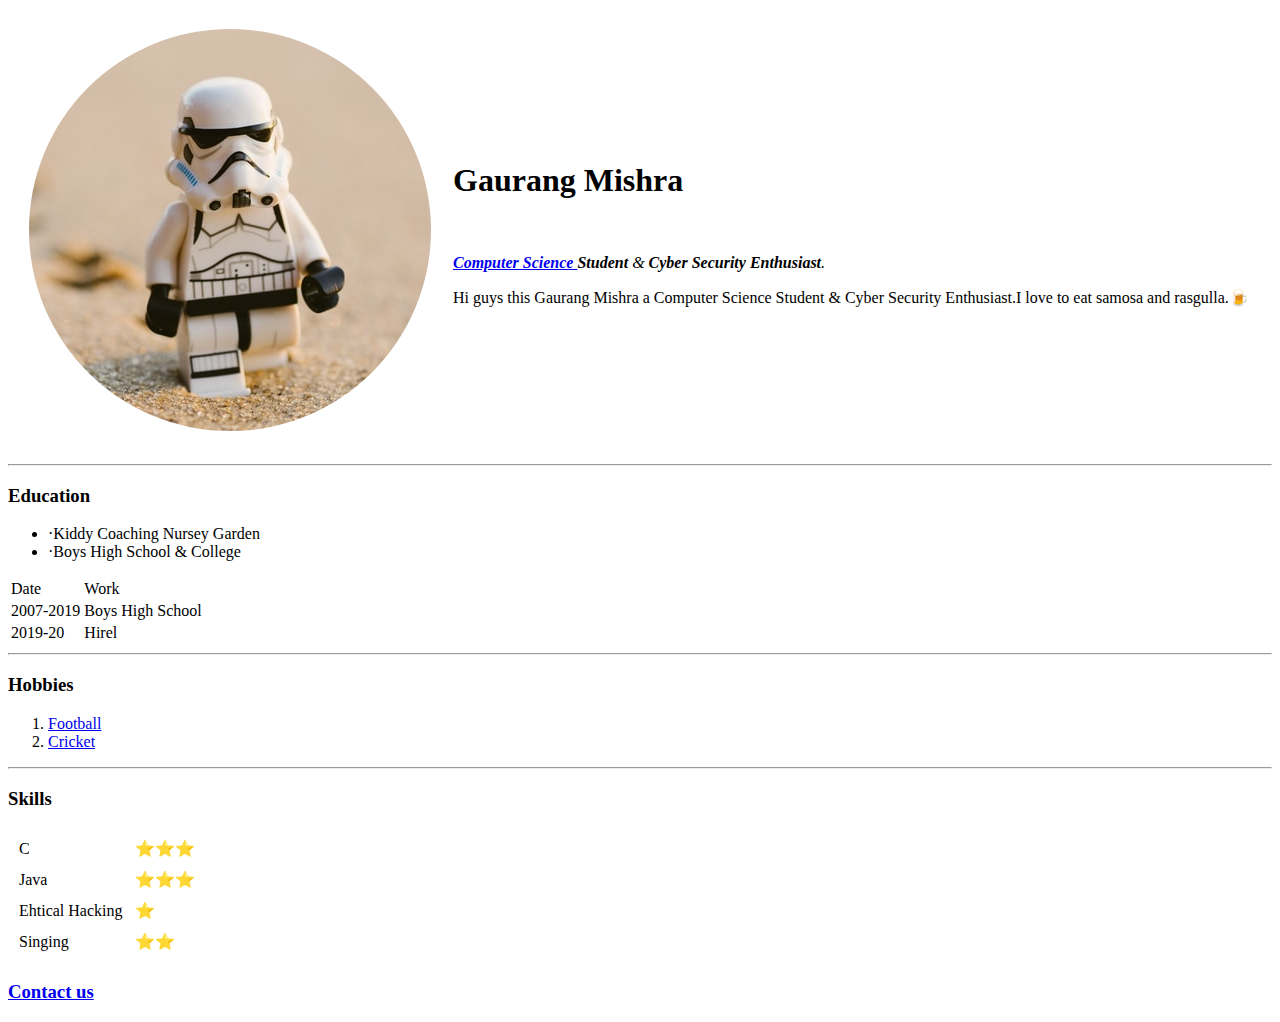
==== index.html @ 6a8e6e31 "Add initial cv files" ====
<!DOCTYPE html>
<html>

<head>
  <meta charset="utf-8">
  <title>😎Gaurang's Personal </title>
</head>

<body>
  <table cellspacing="20">
    <tr>
      <td>
        <img src="image.jpg" alt="image">
      </td>
      <td>
        <h1>Gaurang Mishra</h1>
        <br />
        <p><em><strong><a href="https://en.wikipedia.org/wiki/Dehradun">Computer Science </a> Student</strong> & <strong>Cyber Security Enthusiast</strong>.</em></p>
        <p>
          Hi guys this Gaurang Mishra a Computer Science Student & Cyber Security Enthusiast.I love to eat samosa and rasgulla.🍺
        </p>
      </td>
    </tr>
  </table>
  <hr />
  <h3>Education</h3>
  <ul>
    <li>·Kiddy Coaching Nursey Garden</li>
    <li>·Boys High School & College</li>
  </ul>
  <table>
    <thead>
      <tr>
        <td>
          Date
        </td>
        <td>
          Work
        </td>
      </tr>
    </thead>
    <tbody>

    </tbody>
    <tfoot>

    </tfoot>
    <tr>
      <td>
        2007-2019
      </td>
      <td>
        Boys High School
      </td>
    </tr>
    <tr>
      <td>
        2019-20
      </td>
      <td>
        Hirel
      </td>
    </tr>
  </table>
  <hr />
  <h3>Hobbies</h3>
  <ol>
    <li><a
        href="https://www.google.com/imgres?imgurl=https%3A%2F%2Fi.insider.com%2F5b7439f21982d822008b5136%3Fwidth%3D1136%26format%3Djpeg&imgrefurl=https%3A%2F%2Fwww.businessinsider.com%2Fthe-20-most-popular-rich-list-football-teams-on-social-media-2018-8&tbnid=nia4SekW1BcabM&vet=12ahUKEwiO-PfBkJTuAhX_nUsFHf0jAJIQMygNegUIARDpAQ..i&docid=OtYiJiCf6bnQ1M&w=1136&h=852&q=Football&ved=2ahUKEwiO-PfBkJTuAhX_nUsFHf0jAJIQMygNegUIARDpAQ">Football</a>
    </li>
    <li><a href="https://www.google.com/url?sa=i&url=https%3A%2F%2Fwallpapercave.com%2Fms-dhoni-wallpapers&psig=AOvVaw3LceZUXff1XqgPfioeekg-&ust=1610463237930000&source=images&cd=vfe&ved=0CAIQjRxqFwoTCJiqy6WRlO4CFQAAAAAdAAAAABAE">Cricket</a></li>
  </ol>
  <hr />
  <h3>Skills</h3>

  <table cellspacing=10px >
    <tr>
      <td>C</td>
      <td>⭐⭐⭐</td>
    </tr>
    <tr>
      <td>Java</td>
      <td>⭐⭐⭐</td>
    </tr>
    <tr>
      <td>Ehtical Hacking</td>
      <td>⭐</td>
    </tr>
    <tr>
      <td>Singing </td>
      <td>⭐⭐ </td>
    </tr>
  </table>
  <h3><a href="C:\Users\HP\Documents\Web Development\Html Personal Site\contact.html">Contact us</a></h3>
</body>

</html>
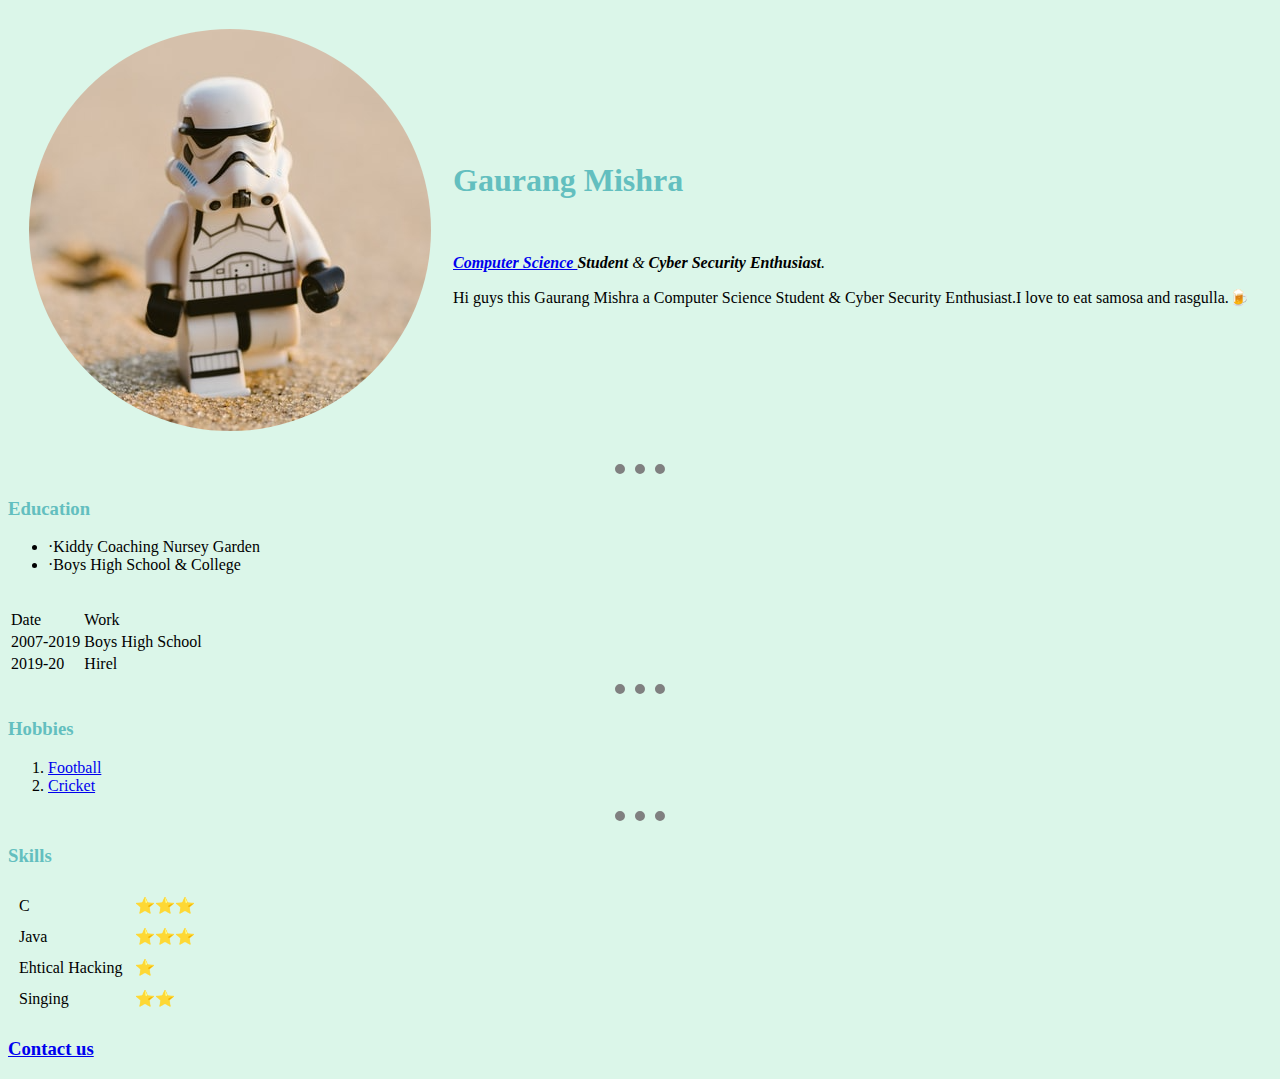
==== commit 8170bc49: "Add files via upload" ====
--- a/index.html
+++ b/index.html
@@ -4,6 +4,7 @@
 <head>
   <meta charset="utf-8">
   <title>😎Gaurang's Personal </title>
+  <link rel="stylesheet" href="css/styles.css">
 </head>
 
 <body>
@@ -28,6 +29,7 @@
     <li>·Kiddy Coaching Nursey Garden</li>
     <li>·Boys High School & College</li>
   </ul>
+   &nbsp;
   <table>
     <thead>
       <tr>
--- a/css/styles.css
+++ b/css/styles.css
@@ -0,0 +1,16 @@
+body{
+  background-color:#dbf6e9;
+}
+hr{
+  border-style: dotted none none none;
+  height:5px;
+  border-width:10px;
+  border-color:grey;
+  width:50px
+}
+h1{
+  color:#63BFBF
+}
+h3{
+  color:#63BFBF
+}
